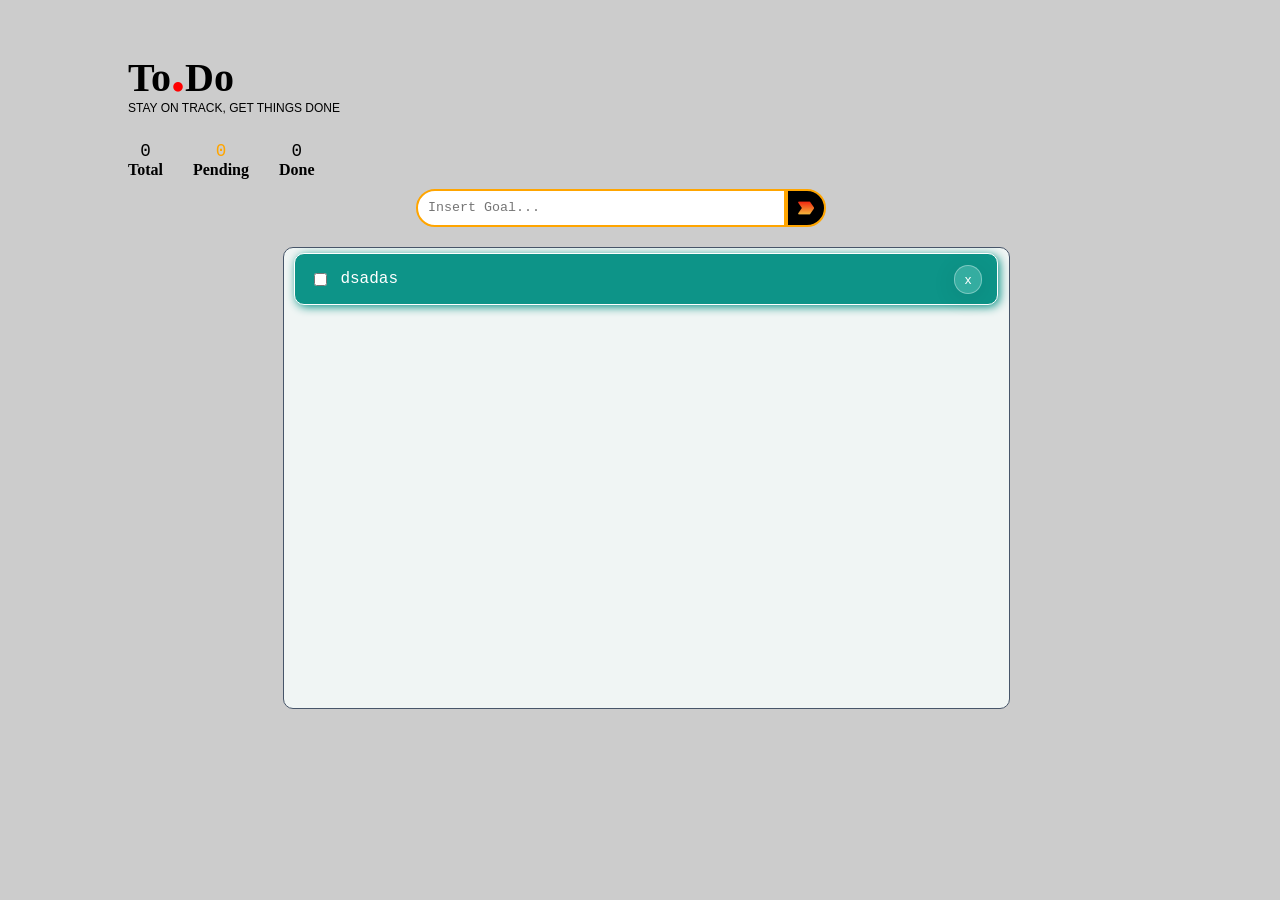
==== 1.html @ 7db0eea7 "Add files via upload" ====
<!DOCTYPE html>
<html lang="en">
<head>
    <meta charset="UTF-8">
    <meta name="viewport" content="width=device-width, initial-scale=1.0">
    <title>To do List</title>
    <link rel="stylesheet" href="1.css">
</head>
<body>
    <div class="divHeading">
        <div class="sub-div-1">
            <p class="to">To</p>
            <p class="dot">&bull;</p>
            <p class="do">Do</p>
        </div>
        <div class="line">
            <p class="p-1">STAY ON TRACK, GET THINGS DONE</p>
        </div>
    </div>
    <div class="count">
        <div>
            <p class="totalCount">0</p>
            <p class="total">Total</p>
        </div>
        <div>
            <p class="pendingCount">0</p>
            <p class="pending">Pending</p>
        </div>
        <div>
            <p class="doneCount">0</p>
            <p class="done">Done</p>
        </div>
    </div>
    <div class="insertBar">
        <input class="insert" placeholder="Insert Goal..." >
        <button class="proceed">
            <img src="./Icons/chevron-right-color.png" class="right-chevron">
        </button>
    </div>
    <div class="divList">
        <div class="list">
            <!---->
            <div class="todoTask">
                <div class="todoArea">
                    <input type="checkbox" class="checkbox">
                    <p class="goal">dsadas</p>
                </div>
                <button class="cross">x</button>
            </div>
            <!---->
        </div>
    </div>
</body>
<script src="1.js"></script>
</html>
---- 1.css ----
@import url('https://fonts.googleapis.com/css2?family=Bitcount+Prop+Single:wght@100..900&display=swap');
body{
    margin: 0 0 0 10%;
    background: #ccc;
    overflow: hidden;
}
.divHeading{
    display: flex;
    flex-direction: column;
    align-items: flex-start;
    margin: 5% 0 0 0;
    line-height: 20px;
}
.sub-div-1{
    display: flex;
    align-items: center;
    justify-content: flex-start;
    font-size: 2.5rem;
}
.to{
    display: flex;
    font-weight: bolder;
    margin: 0;
}
.dot{
    padding: 20px 0px 0px 0px;
    color: red;
    margin: 0;
}
.do{
    margin: 0;
    font-weight: bolder;
}
.p-1{
    font-family: 'Segoe UI', Tahoma, Geneva, Verdana, sans-serif;
    margin: 0;
    font-size: 12px;
}
.count{
    display: flex;
    justify-content: flex-start;
    align-items: center;
    width: 30%;
    gap: 30px;
    margin: 2% 0 0 0;
}
.count div{
    display: flex;
    flex-direction: column;
    align-items: center;
    justify-content: center;
    font-size: 1.1rem;
}
.count div p{
    margin: 0;
}
.totalCount, .pendingCount, .doneCount{
    font-family: monospace;
}
.total, .pending, .done{
    font-size: 16px;
    font-weight: 550;
}
.pendingCount{
    color: orange;
}
.insertBar{
    display: flex;
    width: 100%;
    margin: 10px 0 0 0;
    padding: 0 0 0 25%;
    align-items: center;
}
.insert{
    width: 30%;
    height: 34px;
    font-family: monospace;
    border: 2px solid orange;
    border-radius: 100px 0 0 100px;
    padding: 0 10px 0 10px;
    outline: none;
}
.proceed{
    display: flex;
    justify-content: center;
    align-items: center;
    padding: 9px 10px;
    background: black;
    border: 2px solid orange;
    border-radius: 0 100px 100px 0;
}
.right-chevron{
    height: 16px;
}
.divList{
    display: flex;
    justify-content: center;
    align-items: center;
    width: 90%;
}
.list{
    display: flex;
    flex-direction: column;
    align-items: center;
    gap: 5px;
    padding: 5px 0;
    height: 50dvh;
    width: 70%;
    background: rgb(240, 245, 244);
    border: 1px solid rgb(71, 85, 105);
    border-radius: 10px;
    margin: 2% 0 0 0;
    overflow: hidden;
}
.empty{
    display: block;
    color: black;
    text-align: center;
    margin: 5px 0 0 0;
    font-family:system-ui, -apple-system, BlinkMacSystemFont, 'Segoe UI', Roboto, Oxygen, Ubuntu, Cantarell, 'Open Sans', 'Helvetica Neue', sans-serif;
    opacity: 0.7;
    cursor: default;
}
.todoTask{
    display: flex;
    align-items: center;
    justify-content: space-between;
    width: 97%;
    box-sizing: border-box;
    padding: 0 15px;
    border: 1px solid white;
    background: rgb(13, 148, 136);
    color: white;
    box-shadow: 2px 2px 10px rgb(13, 148, 136);
    border-radius: 10px;

}
.todoArea{
    display: flex;
    align-items: center;
    justify-content: center;
    gap: 10px;
}
.cross{
    background: rgba(255, 255, 255, 0.18);
    backdrop-filter: blur(18px) saturate(180%);
    -webkit-backdrop-filter: blur(18px) saturate(180%);
    border: 1px solid rgba(255, 255, 255, 0.35);
    padding: 6px 10px;
    border-radius: 360px;
    box-shadow: 0 4px 24px rgba(0, 0, 0, 0.10);
    color: white;
    cursor: pointer;
}
.goal{
    font-family: monospace;
    font-size: 16px;
}
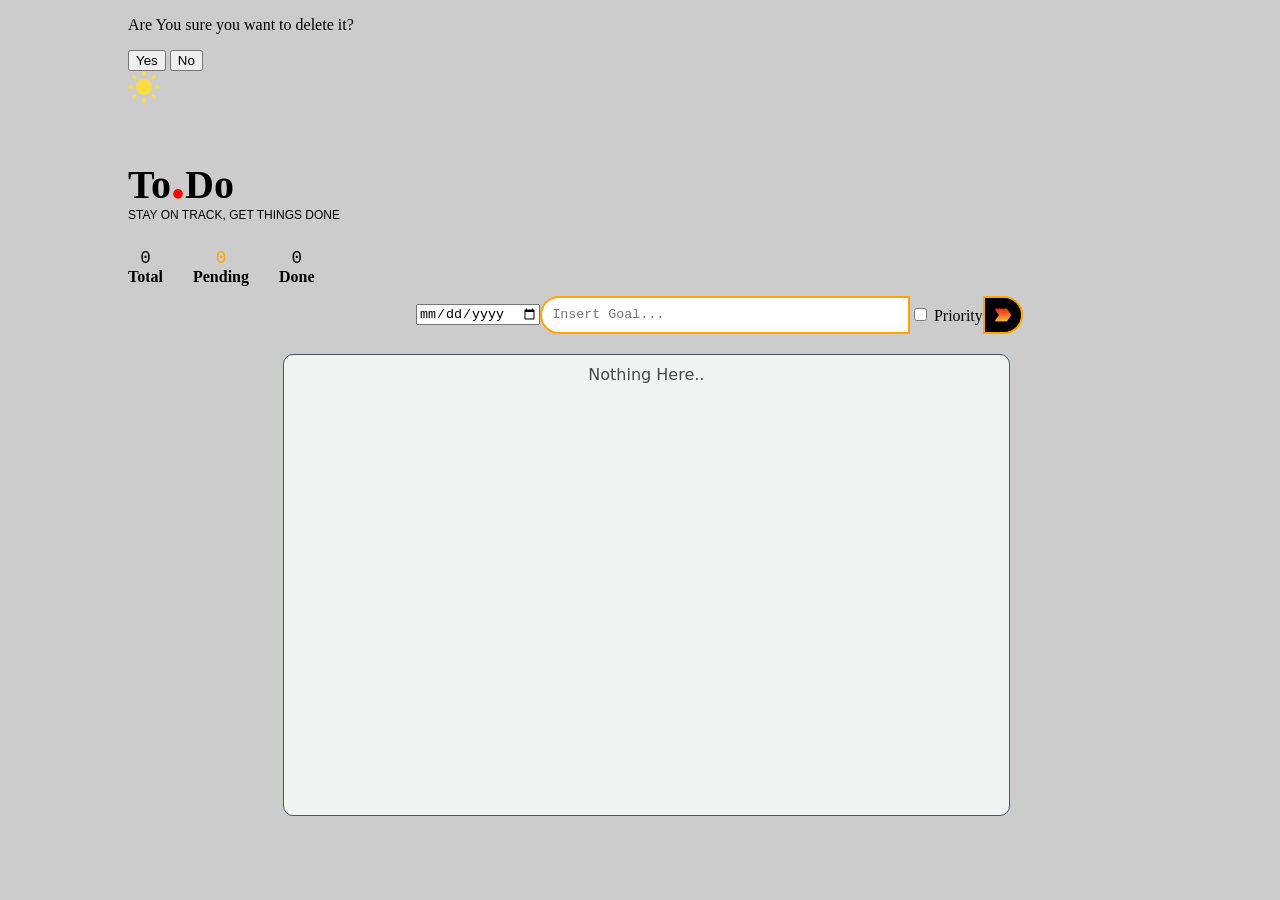
==== commit 31432346: "Add confirmation dialog and dark mode toggle" ====
--- a/1.html
+++ b/1.html
@@ -7,6 +7,18 @@
     <link rel="stylesheet" href="1.css">
 </head>
 <body>
+    <div class="confirmation">
+        <div class="styling">
+            <p class="p-confirm">Are You sure you want to delete it?</p>
+            <div class="btns">
+                <button class="confirmBtn yes">Yes</button>
+                <button class="confirmBtn no">No</button>
+            </div>
+        </div>
+    </div>
+    <div class="nightDarkmode">
+        <img src="./Icons/lightMode.png" alt="light-mode" class="modeSwitch">
+    </div>
     <div class="divHeading">
         <div class="sub-div-1">
             <p class="to">To</p>
@@ -31,8 +43,14 @@
             <p class="done">Done</p>
         </div>
     </div>
-    <div class="insertBar">
-        <input class="insert" placeholder="Insert Goal..." >
+    <div class="center">
+<div class="insertBar">
+        <input type="date" class="date">
+        <input class="insert" placeholder="Insert Goal...">
+        <div class="prioDiv">
+            <input type="checkbox" class="prioCheck">
+            <psan class="priority">Priority</psan>
+        </div>
         <button class="proceed">
             <img src="./Icons/chevron-right-color.png" class="right-chevron">
         </button>
@@ -40,16 +58,23 @@
     <div class="divList">
         <div class="list">
             <!---->
-            <div class="todoTask">
+            <!-- <div class="todoTask">
                 <div class="todoArea">
                     <input type="checkbox" class="checkbox">
-                    <p class="goal">dsadas</p>
+                    <div class="pad">
+                        <p class="goal">Lorem ipsum dolor sit amet consectetur adipisicing elit. Recusandae, sunt.</p>
+                    </div>
                 </div>
-                <button class="cross">x</button>
-            </div>
+                <div class="flexEnd">
+                    <p class="dateAdd">2026-06-24</p>
+                    <button class="cross">x</button>
+                </div>
+            </div> -->
             <!---->
         </div>
     </div>
+    </div>
+    <!-- <marquee>ddfrerew</marquee> -->
 </body>
 <script src="1.js"></script>
-</html>+</html>
--- a/1.css
+++ b/1.css
@@ -2,7 +2,8 @@
 body{
     margin: 0 0 0 10%;
     background: #ccc;
-    overflow: hidden;
+    overflow-x: hidden;
+    overflow-y: hidden;
 }
 .divHeading{
     display: flex;
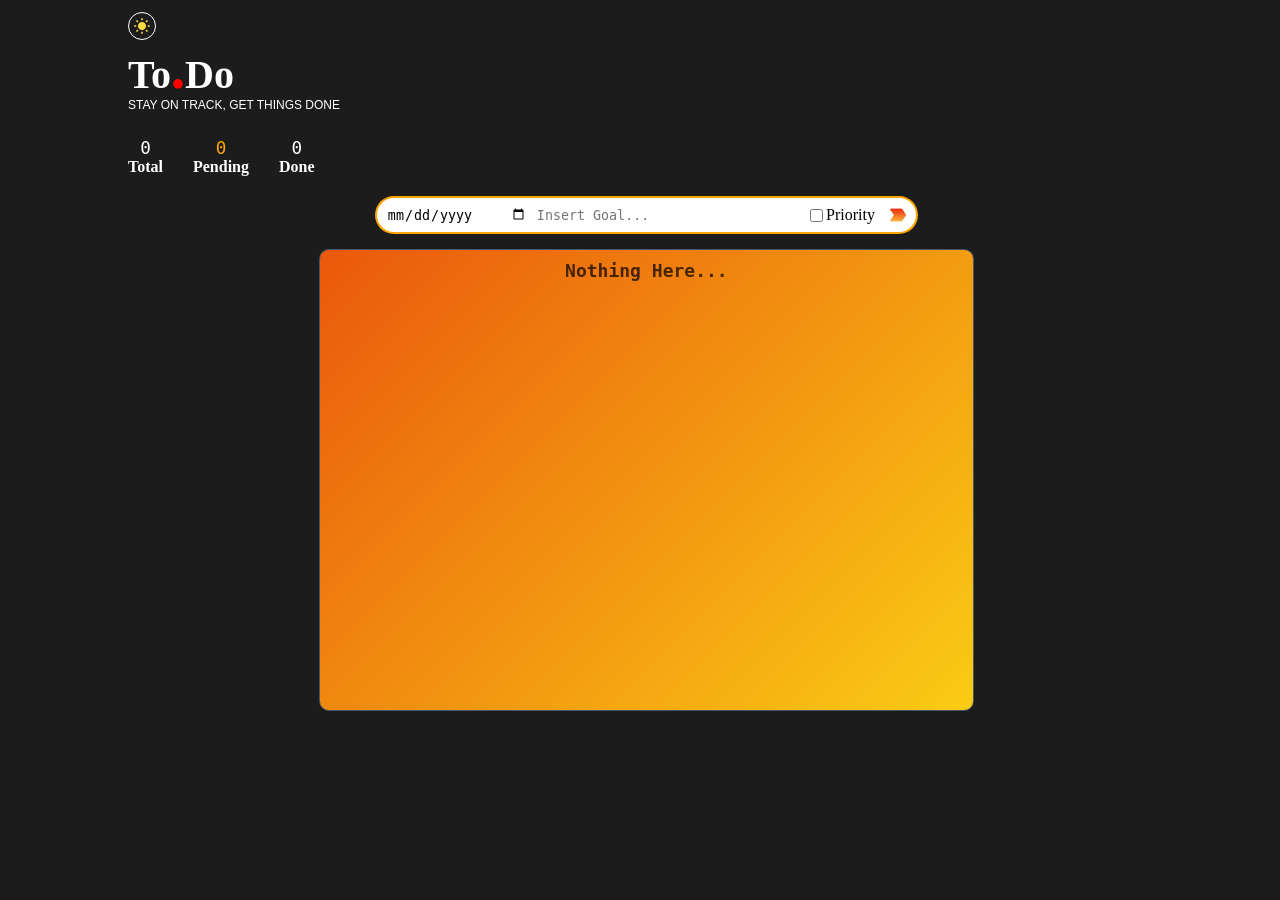
==== commit c405be34: "Add files via upload" ====
--- a/1.html
+++ b/1.html
@@ -5,14 +5,15 @@
     <meta name="viewport" content="width=device-width, initial-scale=1.0">
     <title>To do List</title>
     <link rel="stylesheet" href="1.css">
+    <link rel="icon" href="./Icons/webIcon.png" type="img/png">
 </head>
 <body>
     <div class="confirmation">
         <div class="styling">
-            <p class="p-confirm">Are You sure you want to delete it?</p>
+            <p class="p-confirm">Are you sure you want to delete it?</p>
             <div class="btns">
-                <button class="confirmBtn yes">Yes</button>
-                <button class="confirmBtn no">No</button>
+                <button class="confirmBtn yes" name="confirmDelete">Yes</button>
+                <button class="confirmBtn no" name="abortDelete">No</button>
             </div>
         </div>
     </div>
@@ -45,14 +46,14 @@
     </div>
     <div class="center">
 <div class="insertBar">
-        <input type="date" class="date">
-        <input class="insert" placeholder="Insert Goal...">
+        <input type="date" class="date" label="date">
+        <input class="insert" placeholder="Insert Goal..." label="input">
         <div class="prioDiv">
-            <input type="checkbox" class="prioCheck">
+            <input type="checkbox" class="prioCheck" label="checkBox">
             <psan class="priority">Priority</psan>
         </div>
         <button class="proceed">
-            <img src="./Icons/chevron-right-color.png" class="right-chevron">
+            <img src="./Icons/chevron-right-color.png" alt="rightChevron" class="right-chevron">
         </button>
     </div>
     <div class="divList">
@@ -77,4 +78,4 @@
     <!-- <marquee>ddfrerew</marquee> -->
 </body>
 <script src="1.js"></script>
-</html>
+</html>
--- a/1.css
+++ b/1.css
@@ -1,16 +1,26 @@
 @import url('https://fonts.googleapis.com/css2?family=Bitcount+Prop+Single:wght@100..900&display=swap');
 body{
-    margin: 0 0 0 10%;
-    background: #ccc;
+    margin: 0 0 1% 10%;
+    background: rgb(28, 28, 28);
     overflow-x: hidden;
-    overflow-y: hidden;
+    transition: background 0.25s;
+}
+.modeSwitch{
+    margin: 1% 0 0 0;
+    height: 16px;
+    cursor: pointer;
+    padding: 5px;
+    border: 1px solid white;
+    border-radius: 360px;
 }
 .divHeading{
     display: flex;
     flex-direction: column;
     align-items: flex-start;
-    margin: 5% 0 0 0;
+    margin: 1% 0 0 0;
     line-height: 20px;
+    color: white;
+    transition: color 0.25s;
 }
 .sub-div-1{
     display: flex;
@@ -44,6 +54,8 @@
     width: 30%;
     gap: 30px;
     margin: 2% 0 0 0;
+    color: white;
+    transition: color 0.25s;
 }
 .count div{
     display: flex;
@@ -67,17 +79,22 @@
 }
 .insertBar{
     display: flex;
+    justify-content: center;
+    align-items: center;
     width: 100%;
-    margin: 10px 0 0 0;
-    padding: 0 0 0 25%;
-    align-items: center;
+    margin: 20px 0 0 0;
+    /* padding: 0 0 0 15%; */
 }
 .insert{
-    width: 30%;
+    width: 25%;
     height: 34px;
     font-family: monospace;
-    border: 2px solid orange;
-    border-radius: 100px 0 0 100px;
+    border-top: 2px;
+    border-bottom: 2px;
+    border-right: 0px;
+    border-left: 0px;
+    border-style: solid;
+    border-color: orange;
     padding: 0 10px 0 10px;
     outline: none;
 }
@@ -85,10 +102,16 @@
     display: flex;
     justify-content: center;
     align-items: center;
+    border-top: 2px;
+    border-bottom: 2px;
+    border-left: 0px;
+    border-right: 2px;
+    border-style: solid;
+    border-color: orange;
     padding: 9px 10px;
-    background: black;
-    border: 2px solid orange;
+    background: white;
     border-radius: 0 100px 100px 0;
+    cursor: pointer;
 }
 .right-chevron{
     height: 16px;
@@ -97,21 +120,39 @@
     display: flex;
     justify-content: center;
     align-items: center;
-    width: 90%;
-}
-.list{
-    display: flex;
-    flex-direction: column;
-    align-items: center;
-    gap: 5px;
-    padding: 5px 0;
-    height: 50dvh;
     width: 70%;
-    background: rgb(240, 245, 244);
-    border: 1px solid rgb(71, 85, 105);
-    border-radius: 10px;
-    margin: 2% 0 0 0;
-    overflow: hidden;
+}
+@media(max-width: 787px) {
+    .list{
+        display: flex;
+        flex-direction: column;
+        align-items: center;
+        gap: 10px;
+        padding: 5px 0;
+        height: 50dvh;
+        width: 1000px;
+        background: linear-gradient(135deg, #ea580c, #facc15);
+        border: 1px solid rgb(71, 85, 105);
+        border-radius: 10px;
+        margin: 2% 0 0 0;
+        overflow: auto;
+    }
+}
+@media(min-width: 787px) {
+    .list{
+        display: flex;
+        flex-direction: column;
+        align-items: center;
+        gap: 10px;
+        padding: 5px 0;
+        height: 50dvh;
+        width: 90%;
+        background: /*rgb(240, 245, 244); */ linear-gradient(135deg, #ea580c, #facc15);
+        border: 1px solid rgb(71, 85, 105);
+        border-radius: 10px;
+        margin: 2% 0 0 0;
+        overflow: auto;
+    }
 }
 .empty{
     display: block;
@@ -130,11 +171,19 @@
     box-sizing: border-box;
     padding: 0 15px;
     border: 1px solid white;
-    background: rgb(13, 148, 136);
-    color: white;
-    box-shadow: 2px 2px 10px rgb(13, 148, 136);
+    background: rgb(255, 255, 255, 0.5);
+    backdrop-filter: blur(5px);
+    -webkit-backdrop-filter: blur(10px) saturate(100%);
+    color: black;
+    box-shadow: 0 0px 10px rgba(255, 255, 255);
     border-radius: 10px;
-
+}
+.prio{
+    border-color: red;
+    color: white;
+    box-shadow: 0 0 10px rgb(255, 0, 0);
+    background: rgb(0, 0, 0, 0.1);
+    backdrop-filter: blur(5px) saturate(180%);
 }
 .todoArea{
     display: flex;
@@ -143,11 +192,12 @@
     gap: 10px;
 }
 .cross{
-    background: rgba(255, 255, 255, 0.18);
+    background: /*rgba(255, 255, 255, 0.18)*/ rgb(0, 0, 0, 0.5);
     backdrop-filter: blur(18px) saturate(180%);
     -webkit-backdrop-filter: blur(18px) saturate(180%);
     border: 1px solid rgba(255, 255, 255, 0.35);
     padding: 6px 10px;
+    justify-self: flex-end;
     border-radius: 360px;
     box-shadow: 0 4px 24px rgba(0, 0, 0, 0.10);
     color: white;
@@ -155,5 +205,120 @@
 }
 .goal{
     font-family: monospace;
+    max-width: 380px;
     font-size: 16px;
+}
+.pad{
+    display: flex;
+    align-items: center;
+    justify-content: space-between;
+    width: 100%;
+    gap: 10px;
+}
+.date{
+    border-top: 2px;
+    border-bottom: 2px;
+    border-right: 0px;
+    border-left: 2px;
+    border-style: solid;
+    border-color: orange;
+    height: 34px;
+    width: 140px;
+    padding: 0 0 0 10px;
+    border-radius: 100px 0 0 100px;
+    outline: none;
+}
+.dateAdd{
+    display: flex;
+    justify-content: right;
+    align-items: center;
+    font-family: monospace;
+    padding: 9px;
+    color: black;
+    border: 1px solid white;
+    border-radius: 20px;
+    background: rgb(255, 165, 0, 0.5);
+    box-shadow: 0px 0px 12px rgb(255, 255, 255, 0.6);
+    backdrop-filter: blur(10px) saturate(180%);
+}
+.prioDiv{
+    display: flex;
+    justify-content: center;
+    align-items: center;
+    border-top: 2px;
+    border-bottom: 2px;
+    border-right: 0;
+    border-left: 0;
+    border-style: solid;
+    border-color: orange;
+    height: 34px;
+    background-color: white;
+}
+.priority{
+    margin: 0 5px 0 0;
+    cursor: default;
+}
+.center{
+    display: flex;
+    justify-content: center;
+    align-items: center;
+    width: 90%;
+    flex-direction: column;
+}
+.empty{
+    font-family: monospace;
+    font-size: 18px;
+    font-weight: bold;
+}
+.flexEnd{
+    display: flex;
+    align-items: center;
+    justify-content: right;
+    gap: 10px;
+}
+.confirmation{
+    display: none;
+    justify-content: center;
+    align-items: flex-end;
+    position: absolute;
+    height: 100dvh;
+    width: 100%;
+    bottom: 10%;
+    right: 0%;
+    z-index: 9999;
+}
+.styling{
+    display: flex;
+    flex-direction: column;
+    justify-content: center;
+    align-items: center;
+    background: transparent;
+    color: white;
+    backdrop-filter: blur(10px) saturate(180%);
+    border: 1px solid white;
+    box-shadow: 0 0 20px rgb(255, 255, 255, 0.5);
+    border-radius: 30px;
+    padding: 50px;
+}
+.p-confirm{
+    font-size: 20px;
+    font-family: monospace;
+}
+.btns{
+    display: flex;
+    justify-content: center;
+    align-items: center;
+    gap: 10px;
+}
+.confirmBtn{
+    padding: 10px 20px;
+    border: 1px solid white;
+    background: black;
+    color: white;
+    border-radius: 10px;
+    box-shadow: 0 0 10px rgb(255, 255, 255, 0.9);
+    cursor: pointer;
+}
+.confirmBtn:hover{
+    opacity: 0.92;
 }
